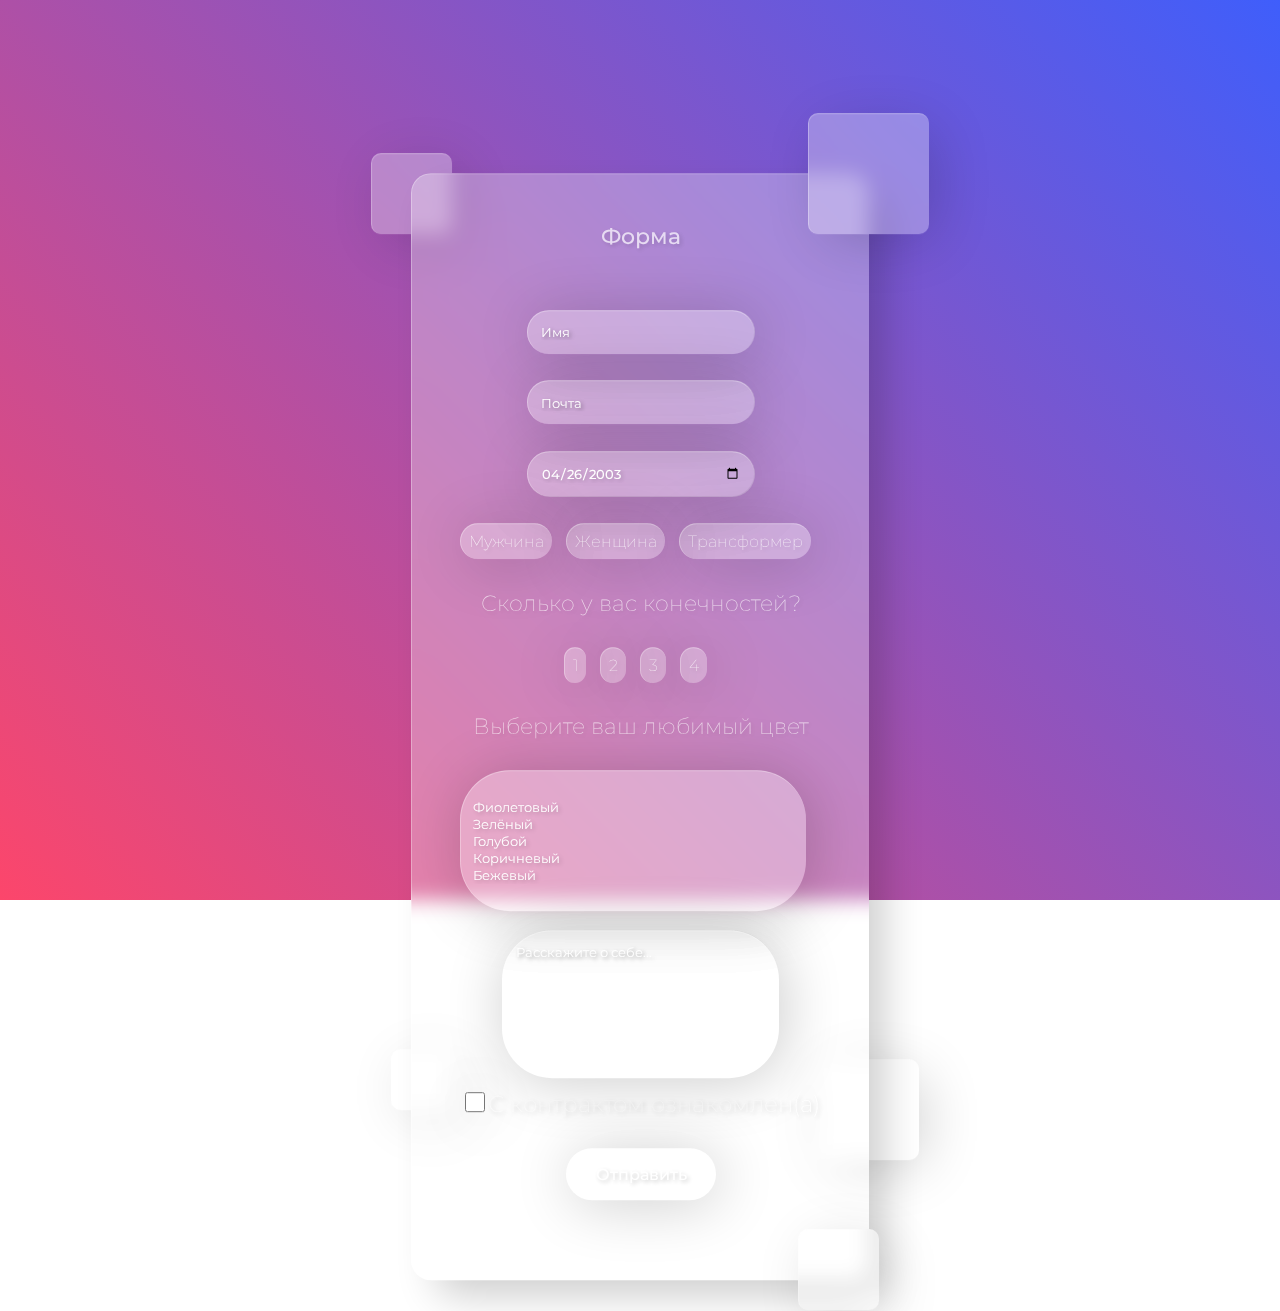
==== Задание 3/index.html @ fc3ac149 "Add files via upload" ====
<!DOCTYPE html>
<html lang="ru">
	<head>
		<meta charset="UTF-8" />
		<meta http-equiv="X-UA-Compatible" content="IE=edge" />
		<meta name="viewport" content="width=device-width, initial-scale=1.0" />
		<link href="style.css" rel="stylesheet" type="text/css" />
		<link rel="preconnect" href="https://fonts.gstatic.com" />
		<link
			href="https://fonts.googleapis.com/css2?family=Montserrat:wght@300;400;500&display=swap"
			rel="stylesheet"
		/>
		<title>mattakvshi</title>
	</head>
	<body>
		<div class="container">
			<form action="server.php" method="POST">
				<p>Форма</p>
				<label> <input type="name" name="name" placeholder="Имя" /> </label
				><br />

				<label> <input type="email" name="email" placeholder="Почта" /> </label
				><br />

				<label>
					<input
						name="date"
						value="2003-04-26"
						type="date"
						placeholder="Дата рождения"
					/> </label
				><br />

				<div>
					<div class="form_radio_btn">
						<input id="radio-1" type="radio" name="gender" value="male" />
						<label for="radio-1">Мужчина</label>
					</div>

					<div class="form_radio_btn">
						<input id="radio-2" type="radio" name="gender" value="female" />
						<label for="radio-2">Женщина</label>
					</div>

					<div class="form_radio_btn">
						<input id="radio-3" type="radio" name="gender" value="other" />
						<label for="radio-3">Трансформер</label>
					</div>
				</div>

				<div>
					<h4>Сколько у вас конечностей?</h4>
					<div class="form_radio_btn">
						<input id="radio-11" type="radio" name="limbCount" value="1" />
						<label for="radio-11">1</label>
					</div>

					<div class="form_radio_btn">
						<input id="radio-22" type="radio" name="limbCount" value="2" />
						<label for="radio-22">2</label>
					</div>

					<div class="form_radio_btn">
						<input id="radio-33" type="radio" name="limbCount" value="3" />
						<label for="radio-33">3</label>
					</div>

					<div class="form_radio_btn">
						<input id="radio-44" type="radio" name="limbCount" value="4" />
						<label for="radio-44">4</label>
					</div>
				</div>

				<label for="standard-select"><h4>Выберите ваш любимый цвет</h4></label>
				<div class="select">
					<select
						id="standard-select"
						name="Colors[]"
						multiple="multiple"
						size="5"
					>
						<option value="1">Фиолетовый</option>
						<option value="2">Зелёный</option>
						<option value="3">Голубой</option>
						<option value="4">Коричневый</option>
						<option value="5">Бежевый</option>
					</select>
				</div>
				<br />

				<label>
					<textarea
						name="biography"
						style="margin: 0px; height: 120px; width: 250px"
						placeholder="Расскажите о себе..."
					></textarea></label
				><br />

				<label class="txtb"
					><input name="contract" type="checkbox" />С контрактом
					ознакомлен(а)</label
				><br />

				<label> <input type="submit" name="submit" value="Отправить" /> </label
				><br />
			</form>

			<div class="drops">
				<div class="drop drop-1"></div>
				<div class="drop drop-2"></div>
				<div class="drop drop-3"></div>
				<div class="drop drop-4"></div>
				<div class="drop drop-5"></div>
			</div>
		</div>
	</body>
</html>
---- Задание 3/style.css ----
body {
  background: linear-gradient(45deg, #fc466b, #3f5efb);
  height: 100vh;
  font-family: "Montserrat", sans-serif;
  background-repeat: no-repeat;
  background-position: center center;
  background-attachment: fixed;
  background-size: cover;
}

.container {
  position: absolute;
  transform: translate(-50%, -25%);
  top: 50%;
  left: 50%;
}

form {
  background: rgba(255, 255, 255, 0.3);
  padding: 3em;
  border-radius: 20px;
  border-left: 1px solid rgba(255, 255, 255, 0.3);
  border-top: 1px solid rgba(255, 255, 255, 0.3);
  -webkit-backdrop-filter: blur(10px);
          backdrop-filter: blur(10px);
  box-shadow: 20px 20px 40px -6px rgba(0, 0, 0, 0.2);
  text-align: center;
  position: relative;
  transition: all 0.2s ease-in-out;
}
form p {
  font-weight: 500;
  color: #fff;
  opacity: 0.7;
  font-size: 1.4rem;
  margin-top: 0;
  margin-bottom: 60px;
  text-shadow: 2px 2px 4px rgba(0, 0, 0, 0.2);
}
form h4 {
  font-weight: 150;
  color: #fff;
  opacity: 0.7;
  font-size: 1.4rem;
  text-shadow: 2px 2px 4px rgba(0, 0, 0, 0.2);
}
form a {
  text-decoration: none;
  color: #ddd;
  font-size: 12px;
}
form a:hover {
  text-shadow: 2px 2px 6px rgba(0, 0, 0, 0.2509803922);
}
form a:active {
  text-shadow: none;
}
form input {
  background: transparent;
  width: 200px;
  padding: 1em;
  margin-bottom: 2em;
  border: none;
  border-left: 1px solid rgba(255, 255, 255, 0.3);
  border-top: 1px solid rgba(255, 255, 255, 0.3);
  border-radius: 5000px;
  -webkit-backdrop-filter: blur(5px);
          backdrop-filter: blur(5px);
  box-shadow: 4px 4px 60px rgba(0, 0, 0, 0.2);
  color: #fff;
  font-family: Montserrat, sans-serif;
  font-weight: 500;
  transition: all 0.2s ease-in-out;
  text-shadow: 2px 2px 4px rgba(0, 0, 0, 0.2);
}
form input:hover {
  background: rgba(255, 255, 255, 0.1);
  box-shadow: 4px 4px 60px 8px rgba(0, 0, 0, 0.2);
}
form input[type=email]:focus, form input[type=name]:focus {
  background: rgba(255, 255, 255, 0.1);
  box-shadow: 4px 4px 60px 8px rgba(0, 0, 0, 0.2);
}
form input[type=submit] {
  margin-top: 10px;
  width: 150px;
  font-size: 1rem;
}
form input[type=submit]:hover {
  cursor: pointer;
}
form input[type=submit]:active {
  background: rgba(255, 255, 255, 0.2);
}
form input[type=checkbox] {
  margin-top: 10px;
  height: 20px;
  width: 20px;
}
form input[type=checkbox]:hover {
  cursor: pointer;
}
form input[type=checkbox]:active {
  color: #fff;
}
form select {
  -webkit-appearance: none;
     -moz-appearance: none;
          appearance: none;
  background: transparent;
  border: none;
  color: #fff;
  font-family: Montserrat, sans-serif;
  font-weight: 200;
  transition: all 0.2s ease-in-out;
  text-shadow: 2px 2px 4px rgba(0, 0, 0, 0.2);
}
form select::-ms-expand {
  display: none;
}
form .select {
  overflow: hidden;
  width: 50%;
  min-width: 25ch;
  max-width: 45ch;
  height: 10ch;
  border-left: 1px solid rgba(255, 255, 255, 0.3);
  border-top: 1px solid rgba(255, 255, 255, 0.3);
  border-radius: 50px;
  -webkit-backdrop-filter: blur(5px);
          backdrop-filter: blur(5px);
  box-shadow: 4px 4px 60px rgba(0, 0, 0, 0.2);
  padding: 0.25em 0.5em;
  font-size: 1.25rem;
  cursor: pointer;
  line-height: 1.1;
  display: grid;
  grid-template-areas: "select";
  align-items: center;
}
form select,
form .select:after {
  grid-area: select;
}
form textarea {
  resize: none;
  background: transparent;
  width: 200px;
  padding: 1em;
  margin-bottom: 2em;
  border: none;
  border-left: 1px solid rgba(255, 255, 255, 0.3);
  border-top: 1px solid rgba(255, 255, 255, 0.3);
  border-radius: 50px;
  -webkit-backdrop-filter: blur(5px);
          backdrop-filter: blur(5px);
  box-shadow: 4px 4px 60px rgba(0, 0, 0, 0.2);
  color: #fff;
  font-family: Montserrat, sans-serif;
  font-weight: 500;
  transition: all 0.2s ease-in-out;
  text-shadow: 2px 2px 4px rgba(0, 0, 0, 0.2);
}
form textarea:hover {
  background: rgba(255, 255, 255, 0.1);
  box-shadow: 4px 4px 60px 8px rgba(0, 0, 0, 0.2);
}
form textarea:focus {
  background: rgba(255, 255, 255, 0.1);
  box-shadow: 4px 4px 60px 8px rgba(0, 0, 0, 0.2);
}
form:hover {
  margin: 4px;
}

::-moz-placeholder {
  font-family: Montserrat, sans-serif;
  font-weight: 400;
  color: #fff;
  text-shadow: 2px 2px 4px rgba(0, 0, 0, 0.4);
}

::placeholder {
  font-family: Montserrat, sans-serif;
  font-weight: 400;
  color: #fff;
  text-shadow: 2px 2px 4px rgba(0, 0, 0, 0.4);
}

.form_radio_btn {
  display: inline-block;
  margin-right: 10px;
}

.form_radio_btn input[type=radio] {
  display: none;
}

.form_radio_btn label {
  display: inline-block;
  cursor: pointer;
  padding: 0.5em;
  border: none;
  border-left: 1px solid rgba(255, 255, 255, 0.3);
  border-top: 1px solid rgba(255, 255, 255, 0.3);
  border-radius: 500px;
  -webkit-backdrop-filter: blur(5px);
          backdrop-filter: blur(5px);
  box-shadow: 4px 4px 60px rgba(0, 0, 0, 0.2);
  color: #fff;
  font-family: Montserrat, sans-serif;
  font-weight: 100;
  transition: all 0.2s ease-in-out;
  text-shadow: 2px 2px 4px rgba(0, 0, 0, 0.2);
}

/* Checked */
.form_radio_btn input[type=radio]:checked + label {
  background: rgba(97, 56, 118, 0.4705882353);
}

/* Hover */
.form_radio_btn label:hover {
  background: rgba(255, 255, 255, 0.1);
  box-shadow: 4px 4px 60px 8px rgba(0, 0, 0, 0.2);
}

/* Disabled */
.form_radio_btn input[type=radio]:disabled + label {
  background: #efefef;
  color: #666;
}

.txtb {
  color: #fff;
  font-family: Montserrat, sans-serif;
  font-weight: 200;
  transition: all 0.2s ease-in-out;
  text-shadow: 2px 2px 4px rgba(0, 0, 0, 0.2);
  font-size: 23px;
}

.drop {
  background: rgba(255, 255, 255, 0.3);
  -webkit-backdrop-filter: blur(10px);
          backdrop-filter: blur(10px);
  border-radius: 10px;
  border-left: 1px solid rgba(255, 255, 255, 0.3);
  border-top: 1px solid rgba(255, 255, 255, 0.3);
  box-shadow: 10px 10px 60px -8px rgba(0, 0, 0, 0.2);
  position: absolute;
  transition: all 0.2s ease;
}
.drop-1 {
  height: 80px;
  width: 80px;
  top: -20px;
  left: -40px;
  z-index: -1;
}
.drop-2 {
  height: 80px;
  width: 80px;
  bottom: -30px;
  right: -10px;
}
.drop-3 {
  height: 100px;
  width: 100px;
  bottom: 120px;
  right: -50px;
  z-index: -1;
}
.drop-4 {
  height: 120px;
  width: 120px;
  top: -60px;
  right: -60px;
}
.drop-5 {
  height: 60px;
  width: 60px;
  bottom: 170px;
  left: -20px;
  z-index: -1;
}

a,
input:focus,
select:focus,
textarea:focus,
button:focus {
  outline: none;
}/*# sourceMappingURL=style.css.map */
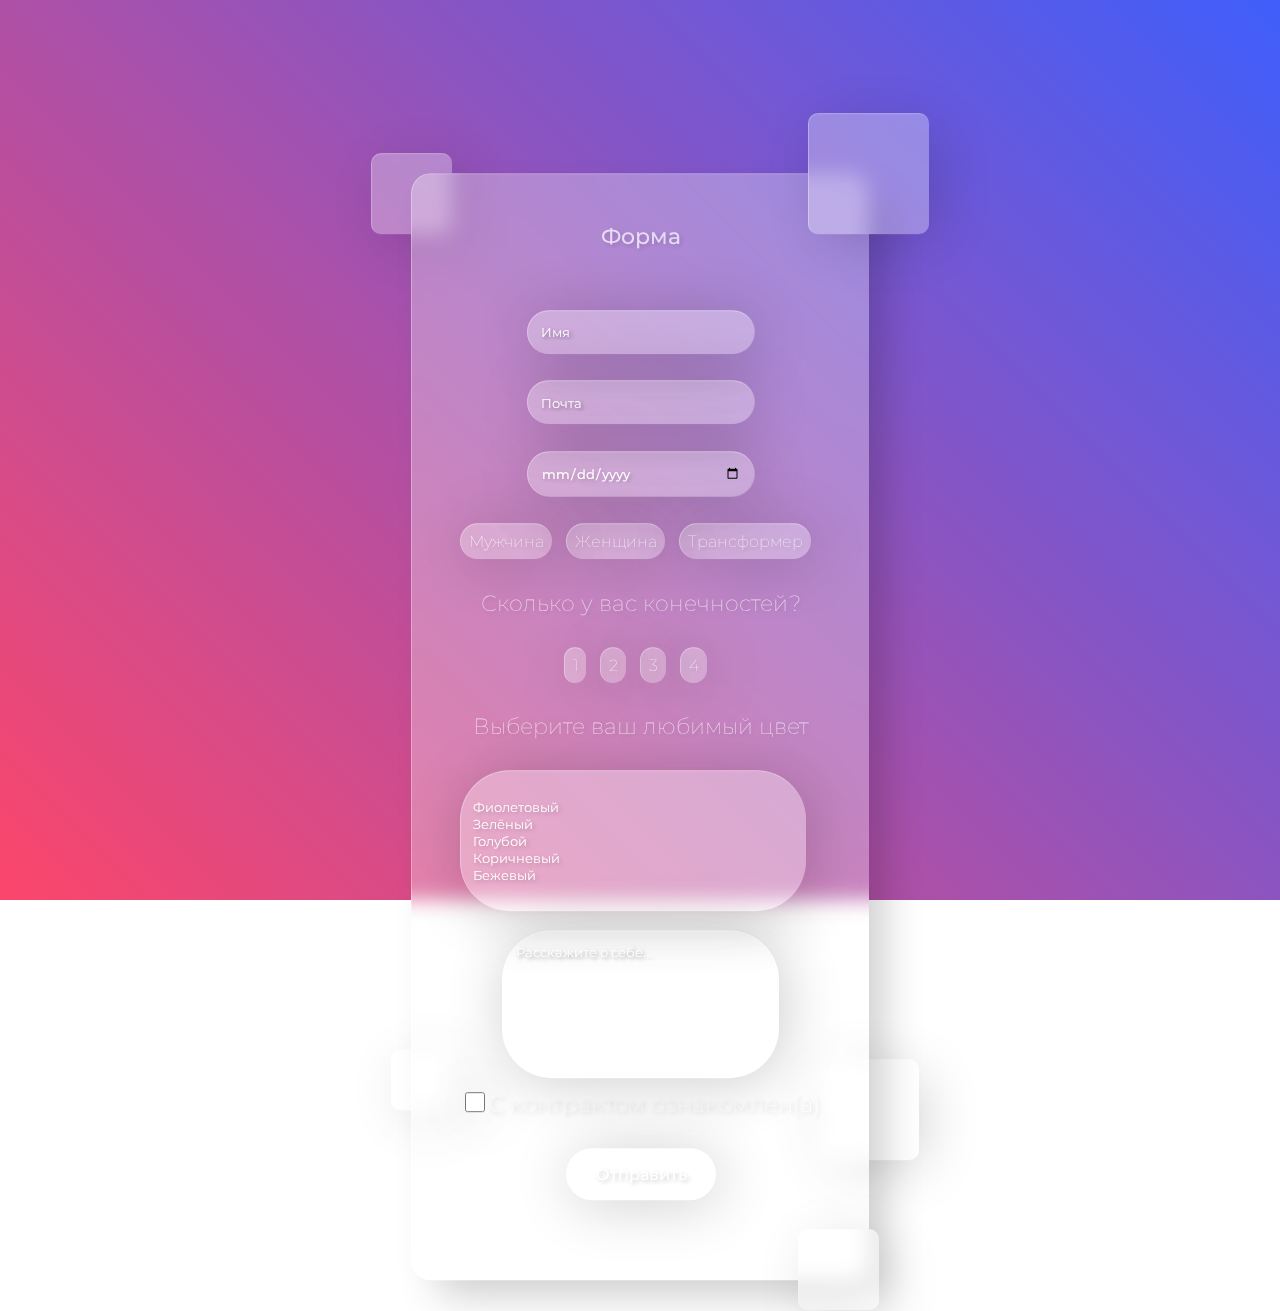
==== commit 912d5dda: "Add files via upload" ====
--- a/Задание 3/index.html
+++ b/Задание 3/index.html
@@ -25,7 +25,7 @@
 				<label>
 					<input
 						name="date"
-						value="2003-04-26"
+						value="гггг-мм-дд"
 						type="date"
 						placeholder="Дата рождения"
 					/> </label
